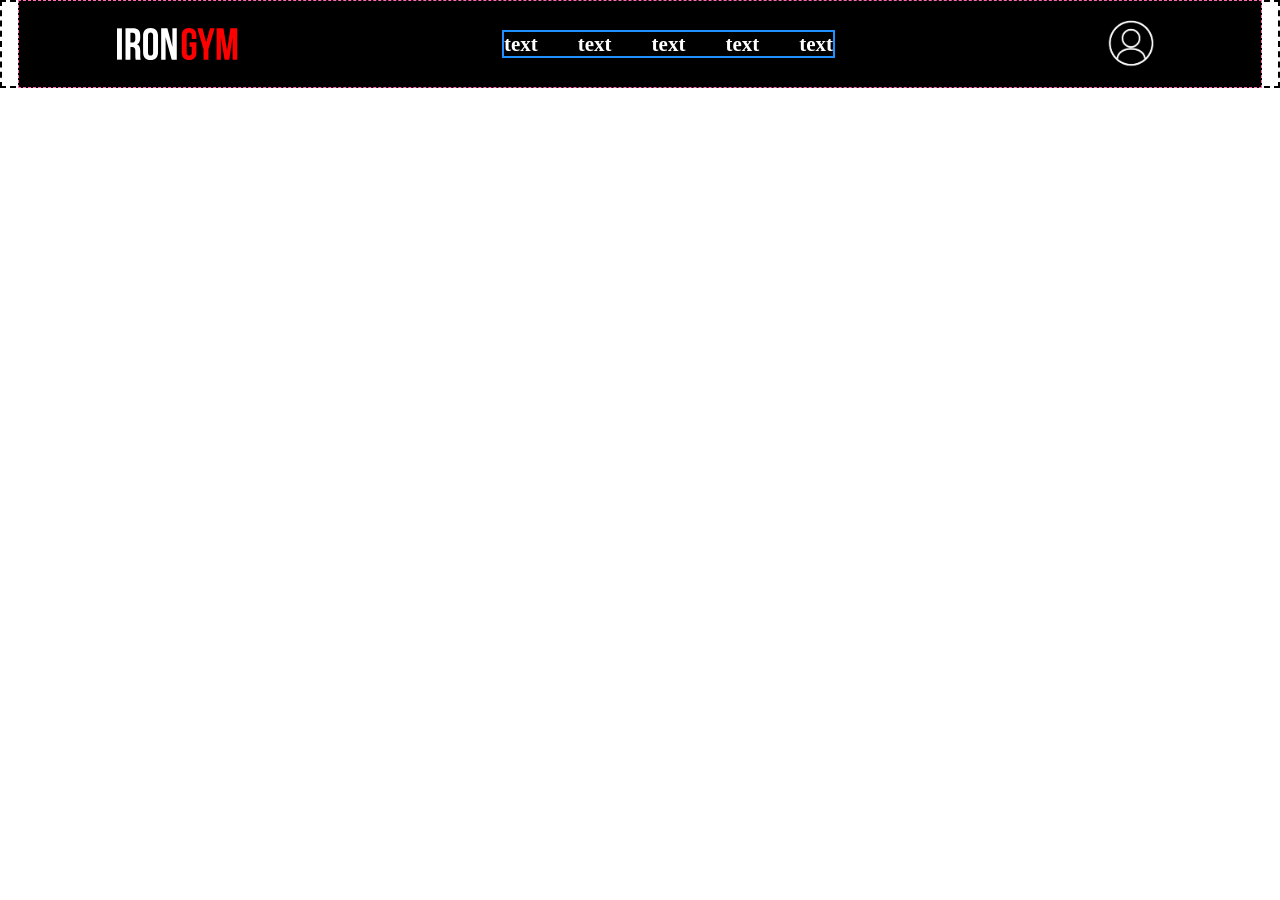
==== pages/afterlogin.html @ b2fc7145 "some details af" ====
<!doctype html>
<html lang="en">
  <head>
    <meta charset="UTF-8" />
    <meta name="viewport" content="width=device-width, initial-scale=1.0" />
    <title>Document</title>
    <link rel="stylesheet" href="../css/reset.css" />
    <link rel="stylesheet" href="../css/style.css" />
    <link rel="stylesheet" href="../css/media.css" />
  </head>
  <body>
    <header>
      <div class="headercontainer-2">
        <svg
          class="icon2"
          xmlns="http://www.w3.org/2000/svg"
          width="121"
          height="32"
          viewBox="0 0 121 32"
          fill="none"
        >
          <path d="M0 31.6425V0.35754H4.9162V31.6425H0Z" fill="white" />
          <path
            d="M23.7957 31.6425H18.7902C18.522 30.838 18.3432 30.3464 18.3432 27.7989V22.8827C18.3432 19.9777 17.36 18.905 15.1253 18.905H13.427V31.6425H8.51082V0.35754H15.9298C21.0248 0.35754 23.2147 2.72626 23.2147 7.55307V10.0112C23.2147 13.229 22.1868 15.3296 19.9969 16.3575C22.455 17.3855 23.2594 19.7542 23.2594 23.0168V27.8436C23.2594 29.3631 23.3041 30.4804 23.7957 31.6425ZM15.7957 4.82681H13.427V14.4358H15.3488C17.1812 14.4358 18.2985 13.6313 18.2985 11.1285V8.04469C18.2985 5.81006 17.5388 4.82681 15.7957 4.82681Z"
            fill="white"
          />
          <path
            d="M31.0066 7.55307V24.4469C31.0066 26.6816 31.9899 27.5307 33.5541 27.5307C35.1184 27.5307 36.1016 26.6816 36.1016 24.4469V7.55307C36.1016 5.31843 35.1184 4.46927 33.5541 4.46927C31.9899 4.46927 31.0066 5.31843 31.0066 7.55307ZM26.0904 24.1341V7.86592C26.0904 2.86033 28.7273 0 33.5541 0C38.3809 0 41.0178 2.86033 41.0178 7.86592V24.1341C41.0178 29.1397 38.3809 32 33.5541 32C28.7273 32 26.0904 29.1397 26.0904 24.1341Z"
            fill="white"
          />
          <path
            d="M54.7154 31.6425L48.5925 8.98324V31.6425H44.1679V0.35754H50.3355L55.3858 19.0838V0.35754H59.7657V31.6425H54.7154Z"
            fill="white"
          />
          <path
            d="M72.5423 18.6816V14.2123H79.425V24.1341C79.425 29.1397 76.9222 32 72.0954 32C67.2685 32 64.7657 29.1397 64.7657 24.1341V7.86592C64.7657 2.86033 67.2685 0 72.0954 0C76.9222 0 79.425 2.86033 79.425 7.86592V10.905H74.7769V7.55307C74.7769 5.31843 73.7937 4.46927 72.2294 4.46927C70.6652 4.46927 69.6819 5.31843 69.6819 7.55307V24.4469C69.6819 26.6816 70.6652 27.486 72.2294 27.486C73.7937 27.486 74.7769 26.6816 74.7769 24.4469V18.6816H72.5423Z"
            fill="#FF0000"
          />
          <path
            d="M86.5311 31.6425V21.2737L80.3188 0.35754H85.4585L89.2127 14.6145L92.9669 0.35754H97.6596L91.4473 21.2737V31.6425H86.5311Z"
            fill="#FF0000"
          />
          <path
            d="M106.441 0.35754L110.061 22.5698L113.413 0.35754H120.251V31.6425H115.603V9.2067L112.206 31.6425H107.558L103.894 9.51955V31.6425H99.603V0.35754H106.441Z"
            fill="#FF0000"
          />
        </svg>
        <div class="text-wrapper-header">
          <ul>
            <li>text</li>
            <li>text</li>
            <li>text</li>
            <li>text</li>
            <li>text</li>
          </ul>
        </div>

        <img class="guesticon" src="../images/guesticon2.png" alt="" />
      </div>
    </header>
  </body>
</html>
---- css/style.css ----
header {
  border: 2px dashed black;
  height: 88px;
  display: flex;

  align-items: center;
  padding: 0 16px;
}

.headercontainer {
  border: 1px dashed hotpink;
  max-width: 1440px;
  width: 100%;
  margin: 0 auto;
  display: flex;
  align-items: center;
  justify-content: center;
  height: 88px;
  background-color: black;
}
.headercontainer svg {
  width: 180px;
  height: 64px;
}

.login {
  margin-left: 955px;
  color: #ff0000;
  text-align: center;
  font-family: Inter;
  font-size: 20px;
  font-style: normal;
  font-weight: 400;
  line-height: normal;
}
.login:hover {
  cursor: pointer;
  color: #ff0000;
}
.loginmain {
  border: 1px dashed hotpink;
  max-width: 1440px;
  width: 100%;
  margin: 0 auto;
  display: flex;
  padding-top: 80px;
  flex-direction: column;
  gap: 20px;
  align-items: center;
  justify-content: center;
  background-image: url("../images/background3.jpg");
  background-size: cover;
  background-position: bottom;
  background-repeat: no-repeat;
}
.logintext {
  width: 550px;
  height: 32px;
  background-color: #ff0000;
  border-radius: 50px;
  border-color: #ff0000;
}
.fortext {
  display: flex;
  flex-direction: column;
  gap: 10px;
}
.fortext label {
  margin-left: 23px;
  color: #f2f1ec;
  font-family: Inter;
  font-size: 12px;
  font-style: normal;
  font-weight: 400;
  line-height: normal;
}
.forpassword {
  display: flex;
  flex-direction: column;
}
.mybutton {
  width: 100px;
  height: 35px;
  border-radius: 50px;
  border: black;
  background-color: #ff0000;
}
.mybutton2 {
  width: 100px;
  height: 35px;
  border-radius: 50px;
  border: black;
  background-color: #ffffff;
}
form :hover {
  cursor: pointer;
  background-color: rgb(82, 1, 1);
}
.mybutton2 :hover {
  background-color: aqua;
}
.mybutton2 {
  margin-bottom: 74px;
}
.loginmain h4,
h3 {
  /* border: 2px dotted blue;*/
  width: 210px;
  height: 36px;
  font-size: 36px;
  margin-left: 85px;
  font-family: "Bebas Neue";
}
.big-login {
  /* border: 2px dotted purple;*/
  display: flex;
  width: 300px;
  margin-bottom: 50px;
  margin-top: -20px;
  font-size: larger;
}
.log {
  margin-right: -130px;
}
.big-login h3 {
  color: #ff0000;
}
.main-container {
  border: 1px dashed rgb(21, 0, 255);
  max-width: 1440px;
  width: 100%;
  margin: 0 auto;
  display: flex;
  align-items: center;
  background-color: black;
}
.headercontainer-2 {
  border: 1px dashed hotpink;
  max-width: 1440px;
  width: 100%;
  margin: 0 auto;
  display: flex;
  height: 88px;
  align-items: center;
  justify-content: space-between;
  background-color: rgb(0, 0, 0);
}
.icon2 {
  margin-left: 98px;
}
ul {
  border: 2px dodgerblue solid;
  display: flex;
  flex-direction: row;
  gap: 40px;
}
.text-wrapper-header {
}
.text-wrapper-header li {
  color: #fff;
  text-align: center;

  /* Headings/H6 700 */
  font-family: "Bebas Neue";
  font-size: 21px;
  font-style: normal;
  font-weight: 700;
  line-height: 24px; /* 114.286% */
}
.guesticon {
  width: 64px;
  background-color: black;
  margin-right: 98px;
}
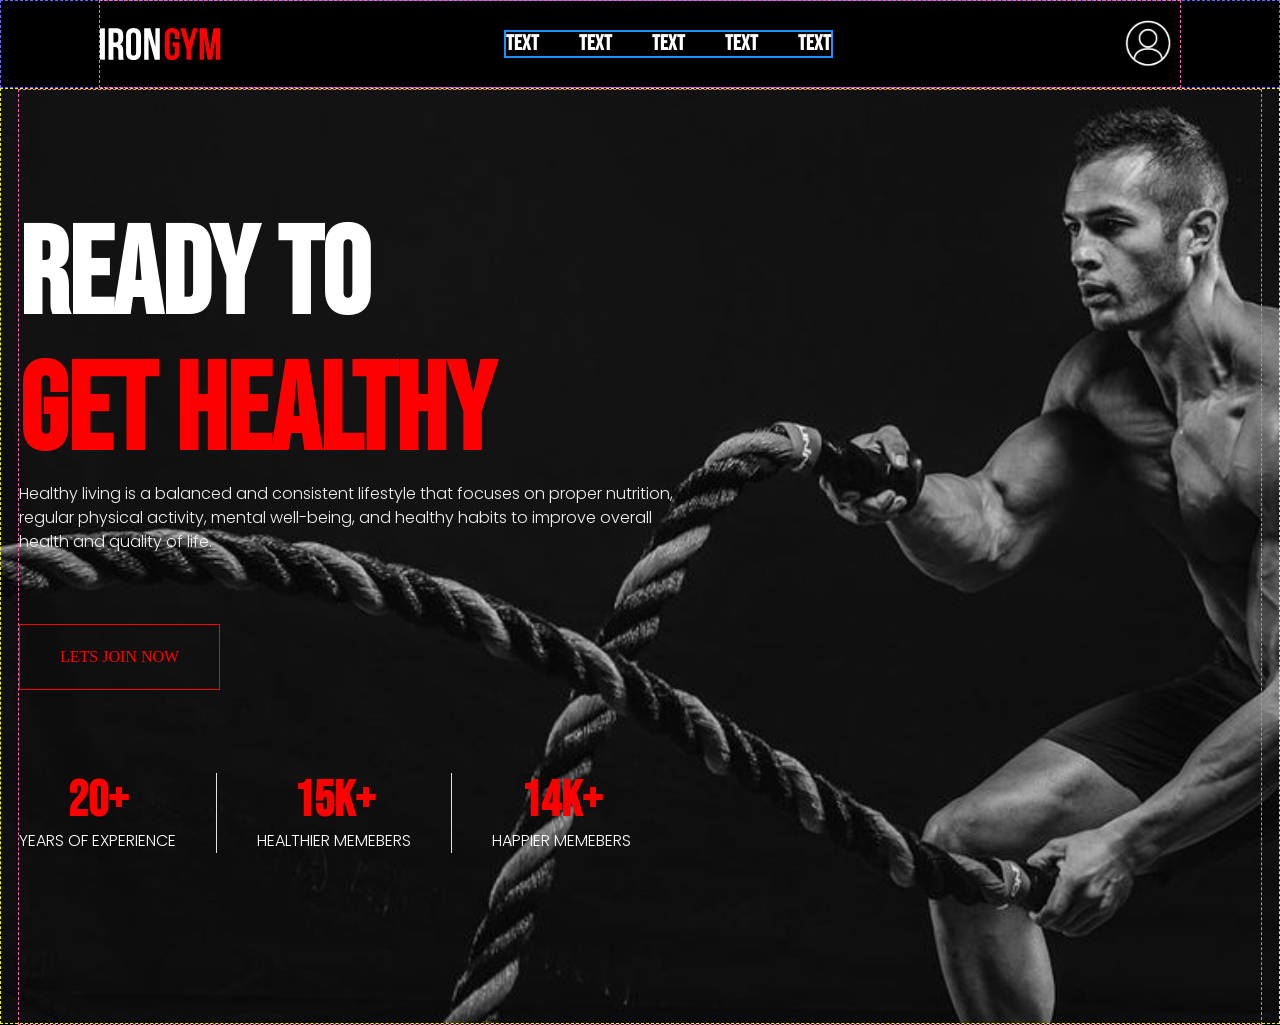
==== commit 7d9d485b: "first page first landing page almost done" ====
--- a/pages/afterlogin.html
+++ b/pages/afterlogin.html
@@ -7,9 +7,21 @@
     <link rel="stylesheet" href="../css/reset.css" />
     <link rel="stylesheet" href="../css/style.css" />
     <link rel="stylesheet" href="../css/media.css" />
+    <link rel="preconnect" href="https://fonts.googleapis.com" />
+    <link rel="preconnect" href="https://fonts.gstatic.com" crossorigin />
+    <link
+      href="https://fonts.googleapis.com/css2?family=Bebas+Neue&display=swap"
+      rel="stylesheet"
+    />
+    <link rel="preconnect" href="https://fonts.googleapis.com" />
+    <link rel="preconnect" href="https://fonts.gstatic.com" crossorigin />
+    <link
+      href="https://fonts.googleapis.com/css2?family=Bebas+Neue&family=Poppins:ital,wght@0,100;0,200;0,300;0,400;0,500;0,600;0,700;0,800;0,900;1,100;1,200;1,300;1,400;1,500;1,600;1,700;1,800;1,900&display=swap"
+      rel="stylesheet"
+    />
   </head>
-  <body>
-    <header>
+  <body class="afterloginbody">
+    <header class="afterlogin-header">
       <div class="headercontainer-2">
         <svg
           class="icon2"
@@ -58,5 +70,54 @@
         <img class="guesticon" src="../images/guesticon2.png" alt="" />
       </div>
     </header>
+    <main class="afterloginmain">
+      <div class="afterloginmain-container">
+        <div class="slogantext">
+          <h5 class="ცხოვრება">READY TO</h5>
+          <h5 class="ჯანსაღი">GET HEALTHY</h5>
+
+          <p class="gymtraining">
+            Healthy living is a balanced and consistent lifestyle that focuses
+            on proper nutrition, regular physical activity, mental well-being,
+            and healthy habits to improve overall health and quality of life.
+          </p>
+          <div class="startbtn">
+            <a href="#">LETS JOIN NOW</a>
+          </div>
+          <div class="wrapperdupper">
+            <div class="wrapped1">
+              <h5>20+</h5>
+              <p>YEARS OF EXPERIENCE</p>
+            </div>
+            <svg
+              xmlns="http://www.w3.org/2000/svg"
+              width="1"
+              height="80"
+              viewBox="0 0 1 80"
+              fill="none"
+            >
+              <path d="M0.5 0V80" stroke="#E2E2E2" />
+            </svg>
+            <div class="wrapped1">
+              <h5>15k+</h5>
+              <p>HEALTHIER MEMEBERS</p>
+            </div>
+            <svg
+              xmlns="http://www.w3.org/2000/svg"
+              width="1"
+              height="80"
+              viewBox="0 0 1 80"
+              fill="none"
+            >
+              <path d="M0.5 0V80" stroke="#E2E2E2" />
+            </svg>
+            <div class="wrapped1">
+              <h5>14k+</h5>
+              <p>HAPPIER MEMEBERS</p>
+            </div>
+          </div>
+        </div>
+      </div>
+    </main>
   </body>
 </html>
--- a/css/style.css
+++ b/css/style.css
@@ -1,10 +1,18 @@
+body {
+  margin: 0;
+  padding: 0;
+  background-color: black;
+}
+
 header {
   border: 2px dashed black;
   height: 88px;
   display: flex;
-
-  align-items: center;
-  padding: 0 16px;
+  max-width: 1440px;
+  width: 100%;
+  margin: 0 auto;
+  align-items: center;
+  /* padding: 0 16px; */
 }
 
 .headercontainer {
@@ -94,7 +102,7 @@
 }
 form :hover {
   cursor: pointer;
-  background-color: rgb(82, 1, 1);
+  background-color: rgb(93, 2, 2);
 }
 .mybutton2 :hover {
   background-color: aqua;
@@ -119,7 +127,8 @@
   margin-top: -20px;
   font-size: larger;
 }
-.log {
+.big-login h4 {
+  color: white;
   margin-right: -130px;
 }
 .big-login h3 {
@@ -134,28 +143,37 @@
   align-items: center;
   background-color: black;
 }
+.afterlogin-header {
+  border: 1px dashed rgb(113, 105, 255);
+  max-width: 1440px;
+  width: 100%;
+  margin: 0 auto;
+  display: flex;
+  height: 88px;
+  padding: 0 98px;
+  align-items: center;
+  justify-content: space-between;
+  background-color: black;
+}
 .headercontainer-2 {
   border: 1px dashed hotpink;
-  max-width: 1440px;
+  max-width: 1244px;
   width: 100%;
   margin: 0 auto;
   display: flex;
   height: 88px;
   align-items: center;
   justify-content: space-between;
-  background-color: rgb(0, 0, 0);
-}
-.icon2 {
-  margin-left: 98px;
-}
+  /* background-color: rgb(0, 0, 0);*/
+}
+
 ul {
   border: 2px dodgerblue solid;
   display: flex;
   flex-direction: row;
   gap: 40px;
 }
-.text-wrapper-header {
-}
+
 .text-wrapper-header li {
   color: #fff;
   text-align: center;
@@ -170,5 +188,116 @@
 .guesticon {
   width: 64px;
   background-color: black;
-  margin-right: 98px;
-}
+}
+.afterloginmain {
+  border: 1px dashed rgb(238, 255, 0);
+  max-width: 1440px;
+  width: 100%;
+  margin: 0 auto;
+  display: flex;
+  /* margin-top: 100px; */
+  height: 936px;
+  background-image: url("../images/background4.jpg");
+  background-size: cover;
+  background-position: bottom;
+  background-repeat: no-repeat;
+}
+.afterloginmain-container {
+  border: 1px dashed hotpink;
+  max-width: 1244px;
+  width: 100%;
+  margin: 0 auto;
+  display: flex;
+  /* margin-top: 100px; */
+  height: 936px;
+}
+.slogantext {
+  max-width: 800px;
+  width: 100%;
+  margin-top: 120px;
+}
+.ცხოვრება {
+  color: #fff;
+
+  /* Headings/H1 700 */
+  font-family: "Bebas Neue";
+  font-size: 122px;
+  font-style: normal;
+  font-weight: 700;
+  line-height: 136px; /* 111.475% */
+}
+.ჯანსაღი {
+  color: #f00;
+
+  /* Headings/H1 700 */
+  font-family: "Bebas Neue";
+  font-size: 122px;
+  font-style: normal;
+  font-weight: 700;
+  line-height: 136px;
+}
+.afterloginmain-container p {
+  color: #f1f1f1;
+  font-feature-settings:
+    "liga" off,
+    "clig" off;
+
+  /* Main Text/P1 400 */
+  font-family: Poppins;
+  font-size: 16px;
+  font-style: normal;
+  font-weight: 300;
+  line-height: 24px; /* 150% */
+}
+.gymtraining {
+  max-width: 660px;
+  width: 100%;
+}
+.startbtn {
+  margin-top: 70px;
+  display: inline-flex;
+  padding: 24px 40px;
+  align-items: flex-start;
+  gap: 8px;
+  border: 1px solid #f00;
+}
+.startbtn a {
+  color: #f00;
+  text-decoration: none;
+}
+.startbtn :hover {
+  color: #560000;
+
+  cursor: pointer;
+}
+.wrapped1 h5 {
+  color: #f00;
+  text-align: center;
+
+  /* Headings/H3 700 */
+  font-family: "Bebas Neue";
+  font-size: 50px;
+  font-style: normal;
+  font-weight: 700;
+  line-height: 56px; /* 112% */
+}
+.wrapped1 p {
+  color: #fff;
+  text-align: center;
+  font-feature-settings:
+    "liga" off,
+    "clig" off;
+
+  /* Main Text/P1 400 */
+  font-family: Poppins;
+  font-size: 16px;
+  font-style: normal;
+  font-weight: 300;
+  line-height: 24px; /* 150% */
+}
+.wrapperdupper {
+  margin-top: 82.5px;
+  display: flex;
+  flex-direction: row;
+  gap: 40px;
+}
